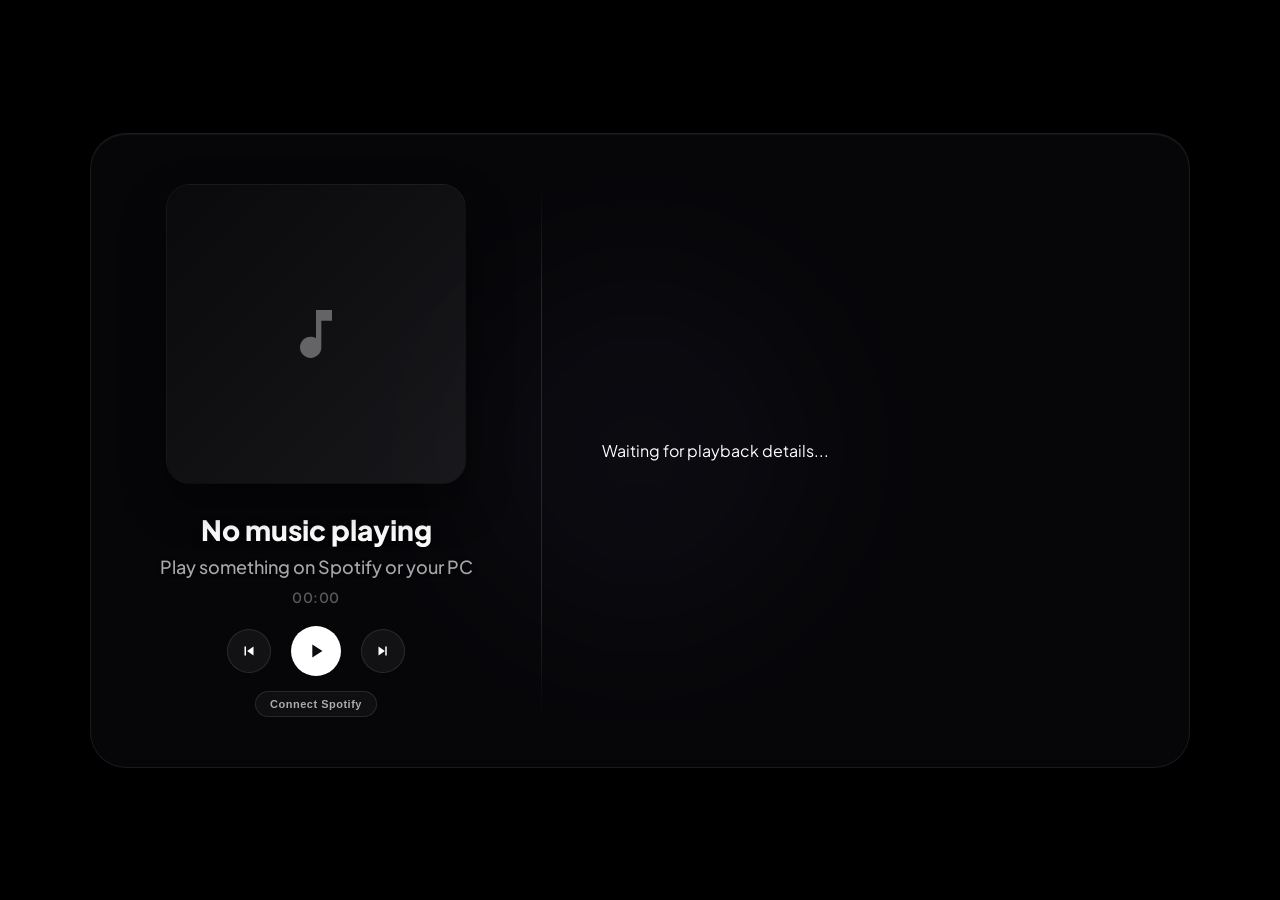
==== index.html @ 59d1b8b1 "Initial commit: Spotify Lyrics glassmorphic live wallpaper with WebGL rotating tunnel background and" ====
<!DOCTYPE html>
<html lang="vi">
<head>
  <meta charset="UTF-8" />
  <meta name="viewport" content="width=device-width, initial-scale=1.0" />
  <title>Spotify Lyrics Wallpaper</title>
  <link rel="stylesheet" href="style.css" />
</head>
<body>
  <!-- Fullscreen blurred background -->
  <div id="bg"></div>
  <div class="bg-overlay"></div>

  <!-- Main visual container -->
  <div class="container">
    <div class="card" id="player-card">
      
      <!-- Track panel containing Cover Art and Metadata (Left Side) -->
      <div class="track-panel">
        <div class="cover-wrapper">
          <div class="ambient-glow" id="ambient-glow"></div>
          <img id="cover" src="[data-uri]" alt="Album Art" />
          <div class="music-icon-placeholder" id="music-placeholder">
            <svg viewBox="0 0 24 24" width="64" height="64" fill="currentColor">
              <path d="M12 3v10.55c-.59-.34-1.27-.55-2-.55-2.21 0-4 1.79-4 4s1.79 4 4 4 4-1.79 4-4V7h4V3h-6z"/>
            </svg>
          </div>
        </div>
        <div class="metadata">
          <div id="title">No music playing</div>
          <div id="artist">Play something on Spotify or your PC</div>
          <div id="time-display">00:00</div>
          
          <!-- Media Control Buttons -->
          <div class="media-controls">
            <button id="btn-prev" class="control-btn" title="Previous Track">
              <svg viewBox="0 0 24 24"><path d="M6 6h2v12H6zm3.5 6L18 18V6z"/></svg>
            </button>
            <button id="btn-play-pause" class="control-btn" title="Play/Pause">
              <svg id="svg-play" viewBox="0 0 24 24"><path d="M8 5v14l11-7z"/></svg>
              <svg id="svg-pause" class="hidden" viewBox="0 0 24 24"><path d="M6 19h4V5H6zm8-14v14h4V5z"/></svg>
            </button>
            <button id="btn-next" class="control-btn" title="Next Track">
              <svg viewBox="0 0 24 24"><path d="M6 18l8.5-6L6 6zm9-12v12h2V6z"/></svg>
            </button>
          </div>

          <!-- Spotify Connect Panel -->
          <div class="spotify-setup-panel">
            <button id="btn-spotify-connect" class="spotify-btn">Connect Spotify</button>
          </div>
        </div>
      </div>

      <!-- Visual divider line (only visible in widescreen flex layout) -->
      <div class="divider"></div>

      <!-- Lyrics panel (Right Side) -->
      <div class="lyrics-panel">
        <div class="lyrics-container" id="lyrics-container">
          <div id="lyrics">Waiting for playback details...</div>
        </div>
      </div>

    </div>
  </div>

  <!-- Spotify OAuth Configuration Modal -->
  <div class="spotify-config-modal" id="spotify-config-modal">
    <div class="spotify-config-content">
      <h2>Kết nối Spotify Control</h2>
      <p>Do chạy dưới dạng hình nền nên ứng dụng không thể mô phỏng phím tắt hệ thống. Vui lòng kết nối với tài khoản Spotify của bạn qua API:</p>
      <ol>
        <li>Truy cập <a href="https://developer.spotify.com/dashboard" target="_blank" style="color: #1db954; text-decoration: underline;">Spotify Developer Dashboard</a> và tạo một App.</li>
        <li>Cài đặt App và thêm Redirect URI: <strong><code>http://localhost:8888/</code></strong></li>
        <li>Copy <strong>Client ID</strong> từ dashboard của Spotify và dán vào bên dưới:</li>
      </ol>
      
      <label for="spotify-client-id">Client ID</label>
      <input type="text" id="spotify-client-id" class="spotify-input" placeholder="Dán Client ID tại đây..." />
      
      <label for="spotify-token">Access Token (Hoặc dán toàn bộ URL lỗi sau khi đăng nhập)</label>
      <input type="text" id="spotify-token" class="spotify-input" placeholder="Nhấn nút Đăng nhập bên dưới, sau đó dán URL lỗi hoặc Token..." />

      <div class="spotify-modal-buttons">
        <button id="btn-modal-cancel" class="spotify-modal-btn cancel">Hủy</button>
        <button id="btn-modal-login" class="spotify-modal-btn save" style="background-color: #555;">1. Đăng nhập</button>
        <button id="btn-modal-save" class="spotify-modal-btn save">2. Lưu lại</button>
      </div>
    </div>
  </div>

  <script src="three.min.js"></script>
  <script src="script.js"></script>
</body>
</html>
---- style.css ----
@import url('https://fonts.googleapis.com/css2?family=Plus+Jakarta+Sans:wght@300;400;500;600;700;800&display=swap');

:root {
  --bg-color: #0b0c10;
  --text-main: #ffffff;
  --text-sub: rgba(255, 255, 255, 0.65);
  --text-lyrics-dim: rgba(255, 255, 255, 0.45);
  --glass-bg: rgba(15, 15, 20, 0.45);
  --glass-border: rgba(255, 255, 255, 0.08);
  --glass-shadow: 0 40px 100px rgba(0, 0, 0, 0.65);
  --accent-color: #1db954; /* Spotify green accent */
  --transition-speed: 0.4s;
}

* {
  box-sizing: border-box;
  margin: 0;
  padding: 0;
}

html, body {
  width: 100%;
  height: 100%;
  overflow: hidden;
  font-family: 'Plus Jakarta Sans', -apple-system, BlinkMacSystemFont, "Segoe UI", Roboto, sans-serif;
  background-color: var(--bg-color);
  color: var(--text-main);
  -webkit-font-smoothing: antialiased;
  -moz-osx-font-smoothing: grayscale;
}

/* Fullscreen Blurred Background Artwork */
#bg {
  position: fixed;
  inset: -10px;
  filter: blur(0px); /* Sharp tunnel by default, no brightness reduction */
  z-index: 1;
}

#bg canvas {
  width: 100% !important;
  height: 100% !important;
  display: block;
}

/* Extra overlay gradient to ensure deep blacks and UI legibility */
.bg-overlay {
  position: fixed;
  inset: 0;
  background: radial-gradient(circle at center, transparent 20%, rgba(0, 0, 0, 0.6) 80%);
  z-index: 2;
  pointer-events: none;
}

/* Main Container centered in wallpaper viewport */
.container {
  position: relative;
  width: 100%;
  height: 100%;
  display: flex;
  justify-content: center;
  align-items: center;
  z-index: 3;
  padding: 20px;
}

/* Glassmorphic Card */
.card {
  display: flex;
  flex-direction: row;
  align-items: stretch;
  justify-content: center;
  gap: 50px;
  width: 100%;
  max-width: 1100px;
  min-height: 520px;
  padding: 50px;
  border-radius: 36px;
  background: var(--glass-bg);
  backdrop-filter: blur(35px) saturate(130%);
  -webkit-backdrop-filter: blur(35px) saturate(130%);
  border: 1px solid var(--glass-border);
  box-shadow: var(--glass-shadow), inset 0 1px 0 rgba(255, 255, 255, 0.05);
  
  /* Transition state for track change */
  transition: transform var(--transition-speed) cubic-bezier(0.25, 1, 0.5, 1);
}

/* Track details panel on the left */
.track-panel {
  flex: 0 0 350px;
  display: flex;
  flex-direction: column;
  align-items: center;
  justify-content: center;
  text-align: center;
  transition: opacity var(--transition-speed) ease, transform var(--transition-speed) ease;
}

/* Ambient glow and artwork container */
.cover-wrapper {
  position: relative;
  width: 300px;
  height: 300px;
  margin-bottom: 28px;
  background: linear-gradient(135deg, rgba(255, 255, 255, 0.02) 0%, rgba(255, 255, 255, 0.07) 100%);
  border-radius: 24px;
  border: 1px solid rgba(255, 255, 255, 0.04);
  display: flex;
  justify-content: center;
  align-items: center;
}

.music-icon-placeholder {
  position: absolute;
  display: flex;
  justify-content: center;
  align-items: center;
  color: var(--text-main);
  opacity: 0.35;
  z-index: 4;
  pointer-events: none;
  transition: opacity var(--transition-speed) ease;
}

#cover {
  width: 100%;
  height: 100%;
  object-fit: cover;
  border-radius: 24px;
  box-shadow: 0 20px 45px rgba(0, 0, 0, 0.45);
  transition: transform 0.5s cubic-bezier(0.25, 1, 0.5, 1);
  z-index: 5;
  position: relative;
  background: transparent;
}

.cover-wrapper:hover #cover {
  transform: scale(1.02);
}

.ambient-glow {
  position: absolute;
  inset: 10px;
  border-radius: 24px;
  background-size: cover;
  background-position: center;
  filter: blur(35px) opacity(0.65);
  transform: scale(0.95);
  z-index: 3;
  transition: background-image 0.8s cubic-bezier(0.25, 1, 0.5, 1);
}

/* Metadata Text styling */
.metadata {
  width: 100%;
}

#title {
  font-size: 28px;
  font-weight: 800;
  line-height: 1.25;
  color: var(--text-main);
  margin-bottom: 8px;
  display: -webkit-box;
  -webkit-line-clamp: 2;
  -webkit-box-orient: vertical;
  overflow: hidden;
  text-overflow: ellipsis;
  text-shadow: 0 2px 10px rgba(0,0,0,0.3);
}

#artist {
  font-size: 18px;
  font-weight: 500;
  color: var(--text-sub);
  display: -webkit-box;
  -webkit-line-clamp: 1;
  -webkit-box-orient: vertical;
  overflow: hidden;
  text-overflow: ellipsis;
  text-shadow: 0 2px 6px rgba(0,0,0,0.3);
}

#time-display {
  font-size: 14px;
  font-weight: 600;
  color: var(--text-sub);
  opacity: 0.5;
  margin-top: 10px;
  letter-spacing: 0.5px;
}

/* Visual Divider */
.divider {
  width: 1px;
  background: linear-gradient(to bottom, transparent, rgba(255, 255, 255, 0.12) 20%, rgba(255, 255, 255, 0.12) 80%, transparent);
}

/* Lyrics panel on the right */
.lyrics-panel {
  flex: 1;
  display: flex;
  flex-direction: column;
  justify-content: center;
  min-width: 0; /* Prevents flex children from breaking parent layout */
  transition: opacity var(--transition-speed) ease, transform var(--transition-speed) ease;
}

.lyrics-container {
  max-height: 420px;
  overflow-y: auto;
  padding: 30px 10px;
  scroll-behavior: smooth;
  
  /* Mask gradient to fade text at boundaries */
  mask-image: linear-gradient(to bottom, transparent 0%, black 15%, black 85%, transparent 100%);
  -webkit-mask-image: linear-gradient(to bottom, transparent 0%, black 15%, black 85%, transparent 100%);
}

#lyrics {
  display: flex;
  flex-direction: column;
  gap: 4px;
  text-align: left;
  font-family: inherit;
}

.lyric-line {
  font-size: 20px;
  line-height: 1.5;
  font-weight: 600;
  color: var(--text-lyrics-dim);
  transition: all 0.35s cubic-bezier(0.25, 1, 0.5, 1);
  transform-origin: center left;
  padding: 10px 0;
}

.lyric-line:hover {
  color: rgba(255, 255, 255, 0.85);
}

.lyric-line.active {
  color: var(--text-main);
  font-size: 24px;
  font-weight: 800;
  transform: scale(1.025);
  text-shadow: 0 0 20px rgba(255, 255, 255, 0.4);
}

/* Custom Scrollbar Styles */
.lyrics-container::-webkit-scrollbar {
  width: 5px;
}

.lyrics-container::-webkit-scrollbar-track {
  background: transparent;
}

.lyrics-container::-webkit-scrollbar-thumb {
  background: rgba(255, 255, 255, 0.08);
  border-radius: 10px;
  transition: background 0.3s;
}

.lyrics-container::-webkit-scrollbar-thumb:hover {
  background: rgba(255, 255, 255, 0.2);
}

/* Transition active styling during song updates */
.card.changing .track-panel,
.card.changing .lyrics-panel {
  opacity: 0;
  transform: translateY(12px);
}

/* Responsive configurations for vertical viewport or small monitors */
@media (max-width: 900px) {
  .card {
    flex-direction: column;
    align-items: center;
    gap: 20px;
    padding: 30px;
    max-height: 90vh;
    min-height: auto;
  }
  
  .track-panel {
    flex: 0 0 auto;
    text-align: center;
  }
  
  .cover-wrapper {
    width: 200px;
    height: 200px;
    margin-bottom: 15px;
  }
  
  #title {
    font-size: 22px;
  }
  
  #artist {
    font-size: 15px;
  }
  
  .divider {
    display: none;
  }
  
  .lyrics-panel {
    width: 100%;
  }
  
  .lyrics-container {
    max-height: 230px;
    padding: 20px 5px;
    mask-image: linear-gradient(to bottom, transparent 0%, black 20%, black 80%, transparent 100%);
    -webkit-mask-image: linear-gradient(to bottom, transparent 0%, black 20%, black 80%, transparent 100%);
  }
      #lyrics {
        text-align: center;
      }
      
      .lyric-line {
        font-size: 16px;
        line-height: 1.5;
        padding: 8px 0;
        transform-origin: center center;
      }
      
      .lyric-line.active {
        font-size: 19px;
      }
}

/* Media Controls */
.media-controls {
  display: flex;
  justify-content: center;
  align-items: center;
  gap: 20px;
  margin-top: 20px;
}

.control-btn {
  background: rgba(255, 255, 255, 0.05);
  border: 1px solid rgba(255, 255, 255, 0.1);
  border-radius: 50%;
  width: 44px;
  height: 44px;
  display: flex;
  justify-content: center;
  align-items: center;
  cursor: pointer;
  transition: all 0.3s cubic-bezier(0.25, 0.8, 0.25, 1);
  color: var(--text-main);
  outline: none;
}

.control-btn svg {
  width: 18px;
  height: 18px;
  fill: currentColor;
  transition: transform 0.2s ease;
}

.control-btn:hover {
  background: rgba(255, 255, 255, 0.15);
  border-color: rgba(255, 255, 255, 0.3);
  box-shadow: 0 0 15px rgba(255, 255, 255, 0.15);
  color: var(--accent-color);
}

.control-btn:hover svg {
  transform: scale(1.1);
}

.control-btn:active {
  transform: scale(0.95);
}

#btn-play-pause {
  width: 50px;
  height: 50px;
  background: var(--text-main);
  color: var(--bg-color);
  border: none;
}

#btn-play-pause svg {
  width: 22px;
  height: 22px;
}

#btn-play-pause:hover {
  background: var(--accent-color);
  color: var(--text-main);
  box-shadow: 0 0 20px rgba(29, 185, 84, 0.4);
}

.hidden {
  display: none !important;
}

/* Spotify Connect Setup Panel */
.spotify-setup-panel {
  margin-top: 15px;
  display: flex;
  flex-direction: column;
  align-items: center;
  gap: 10px;
}

.spotify-btn {
  background: rgba(255, 255, 255, 0.04);
  color: var(--text-sub);
  border: 1px solid rgba(255, 255, 255, 0.1);
  padding: 6px 14px;
  border-radius: 20px;
  font-weight: 600;
  cursor: pointer;
  transition: all 0.3s ease;
  font-size: 11px;
  letter-spacing: 0.5px;
}

.spotify-btn:hover {
  background: var(--accent-color);
  color: #fff;
  border-color: var(--accent-color);
  box-shadow: 0 4px 12px rgba(29, 185, 84, 0.3);
}

.spotify-btn:active {
  transform: translateY(1px);
}

/* Input boxes for Spotify OAuth settings */
.spotify-config-modal {
  position: fixed;
  inset: 0;
  background: rgba(0, 0, 0, 0.7);
  backdrop-filter: blur(12px);
  z-index: 100;
  display: flex;
  justify-content: center;
  align-items: center;
  opacity: 0;
  pointer-events: none;
  transition: opacity 0.3s ease;
}

.spotify-config-modal.active {
  opacity: 1;
  pointer-events: auto;
}

.spotify-config-content {
  background: rgba(18, 18, 22, 0.95);
  border: 1px solid rgba(255, 255, 255, 0.1);
  padding: 30px;
  border-radius: 24px;
  max-width: 450px;
  width: 90%;
  box-shadow: 0 25px 60px rgba(0,0,0,0.6);
  text-align: left;
}

.spotify-config-content h2 {
  font-size: 20px;
  font-weight: 800;
  margin-bottom: 12px;
  color: var(--text-main);
}

.spotify-config-content p {
  font-size: 13px;
  color: var(--text-sub);
  margin-bottom: 16px;
  line-height: 1.4;
}

.spotify-config-content ol {
  font-size: 12.5px;
  color: var(--text-sub);
  margin-bottom: 16px;
  padding-left: 20px;
  line-height: 1.5;
}

.spotify-config-content ol li {
  margin-bottom: 6px;
}

.spotify-config-content label {
  display: block;
  font-size: 11px;
  font-weight: 700;
  text-transform: uppercase;
  color: var(--text-sub);
  margin-bottom: 6px;
  letter-spacing: 0.5px;
}

.spotify-input {
  width: 100%;
  background: rgba(255, 255, 255, 0.05);
  border: 1px solid rgba(255, 255, 255, 0.15);
  color: var(--text-main);
  padding: 10px 14px;
  border-radius: 10px;
  margin-bottom: 15px;
  font-family: inherit;
  font-size: 13px;
  outline: none;
  transition: border-color 0.3s;
}

.spotify-input:focus {
  border-color: var(--accent-color);
}

.spotify-modal-buttons {
  display: flex;
  justify-content: flex-end;
  gap: 12px;
  margin-top: 10px;
}

.spotify-modal-btn {
  padding: 9px 18px;
  border-radius: 10px;
  font-weight: 700;
  cursor: pointer;
  transition: all 0.2s;
  font-size: 13px;
  outline: none;
}

.spotify-modal-btn.cancel {
  background: transparent;
  border: 1px solid rgba(255, 255, 255, 0.2);
  color: var(--text-main);
}

.spotify-modal-btn.cancel:hover {
  background: rgba(255, 255, 255, 0.05);
}

.spotify-modal-btn.save {
  background: var(--accent-color);
  color: #fff;
  border: none;
}

.spotify-modal-btn.save:hover {
  background: #1ed760;
  box-shadow: 0 4px 12px rgba(29, 185, 84, 0.3);
}
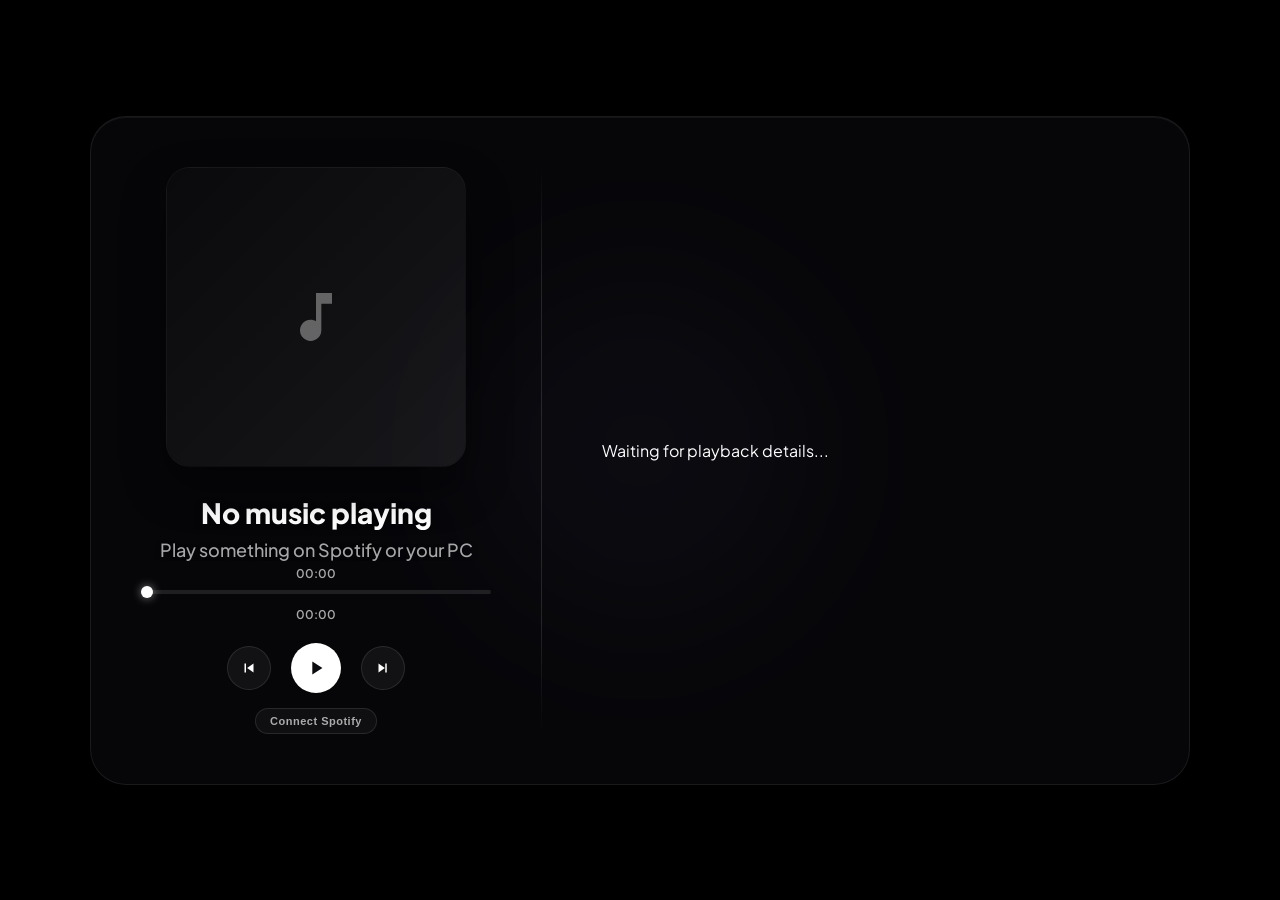
==== commit 49cca64b: "Update redirect_uri to 127.0.0.1 for Spotify loopback IP compliance" ====
--- a/index.html
+++ b/index.html
@@ -29,7 +29,16 @@
         <div class="metadata">
           <div id="title">No music playing</div>
           <div id="artist">Play something on Spotify or your PC</div>
-          <div id="time-display">00:00</div>
+          <div id="time-display" class="hidden">00:00</div>
+          
+          <!-- Progress Bar / Timeline Slider -->
+          <div class="progress-container">
+            <span id="time-current" class="time-label">00:00</span>
+            <div class="progress-bar-wrapper">
+              <input type="range" id="progress-slider" min="0" max="100" value="0" step="0.1" />
+            </div>
+            <span id="time-total" class="time-label">00:00</span>
+          </div>
           
           <!-- Media Control Buttons -->
           <div class="media-controls">
@@ -68,19 +77,19 @@
   <!-- Spotify OAuth Configuration Modal -->
   <div class="spotify-config-modal" id="spotify-config-modal">
     <div class="spotify-config-content">
-      <h2>Kết nối Spotify Control</h2>
-      <p>Do chạy dưới dạng hình nền nên ứng dụng không thể mô phỏng phím tắt hệ thống. Vui lòng kết nối với tài khoản Spotify của bạn qua API:</p>
+      <h2>Kết nối Spotify Control (PKCE)</h2>
+      <p>Do Spotify đã dừng cơ chế cũ, vui lòng kết nối theo cơ chế bảo mật mới (không cần Client Secret):</p>
       <ol>
         <li>Truy cập <a href="https://developer.spotify.com/dashboard" target="_blank" style="color: #1db954; text-decoration: underline;">Spotify Developer Dashboard</a> và tạo một App.</li>
-        <li>Cài đặt App và thêm Redirect URI: <strong><code>http://localhost:8888/</code></strong></li>
-        <li>Copy <strong>Client ID</strong> từ dashboard của Spotify và dán vào bên dưới:</li>
+        <li>Trong cài đặt App, thêm Redirect URI: <strong><code>http://127.0.0.1:8888/</code></strong></li>
+        <li>Sao chép <strong>Client ID</strong> dán vào ô bên dưới:</li>
       </ol>
       
       <label for="spotify-client-id">Client ID</label>
       <input type="text" id="spotify-client-id" class="spotify-input" placeholder="Dán Client ID tại đây..." />
       
-      <label for="spotify-token">Access Token (Hoặc dán toàn bộ URL lỗi sau khi đăng nhập)</label>
-      <input type="text" id="spotify-token" class="spotify-input" placeholder="Nhấn nút Đăng nhập bên dưới, sau đó dán URL lỗi hoặc Token..." />
+      <label for="spotify-token">Đường dẫn chuyển hướng (Redirect URL)</label>
+      <input type="text" id="spotify-token" class="spotify-input" placeholder="Nhấn Đăng nhập, sau đó dán toàn bộ URL lỗi (?code=...) tại đây..." />
 
       <div class="spotify-modal-buttons">
         <button id="btn-modal-cancel" class="spotify-modal-btn cancel">Hủy</button>
--- a/style.css
+++ b/style.css
@@ -554,7 +554,83 @@
   border: none;
 }
 
-.spotify-modal-btn.save:hover {
-  background: #1ed760;
-  box-shadow: 0 4px 12px rgba(29, 185, 84, 0.3);
+}
+
+/* Progress Slider */
+.progress-container {
+  display: flex;
+  align-items: center;
+  gap: 12px;
+  width: 100%;
+  margin-top: 15px;
+}
+
+.time-label {
+  font-size: 12px;
+  font-weight: 600;
+  color: var(--text-sub);
+  width: 40px;
+}
+
+#time-current {
+  text-align: right;
+}
+
+#time-total {
+  text-align: left;
+}
+
+.progress-bar-wrapper {
+  flex: 1;
+  position: relative;
+  display: flex;
+  align-items: center;
+  height: 20px;
+}
+
+#progress-slider {
+  -webkit-appearance: none;
+  appearance: none;
+  width: 100%;
+  height: 4px;
+  border-radius: 2px;
+  background: rgba(255, 255, 255, 0.1);
+  outline: none;
+  cursor: pointer;
+  transition: background 0.3s;
+}
+
+#progress-slider:hover {
+  background: rgba(255, 255, 255, 0.2);
+}
+
+#progress-slider::-webkit-slider-thumb {
+  -webkit-appearance: none;
+  appearance: none;
+  width: 12px;
+  height: 12px;
+  border-radius: 50%;
+  background: var(--text-main);
+  box-shadow: 0 0 10px rgba(255, 255, 255, 0.5);
+  transition: transform 0.1s ease, background-color 0.2s;
+}
+
+#progress-slider:hover::-webkit-slider-thumb {
+  background: var(--accent-color);
+  transform: scale(1.2);
+}
+
+#progress-slider::-moz-range-thumb {
+  width: 12px;
+  height: 12px;
+  border: none;
+  border-radius: 50%;
+  background: var(--text-main);
+  box-shadow: 0 0 10px rgba(255, 255, 255, 0.5);
+  transition: transform 0.1s ease, background-color 0.2s;
+}
+
+#progress-slider:hover::-moz-range-thumb {
+  background: var(--accent-color);
+  transform: scale(1.2);
 }
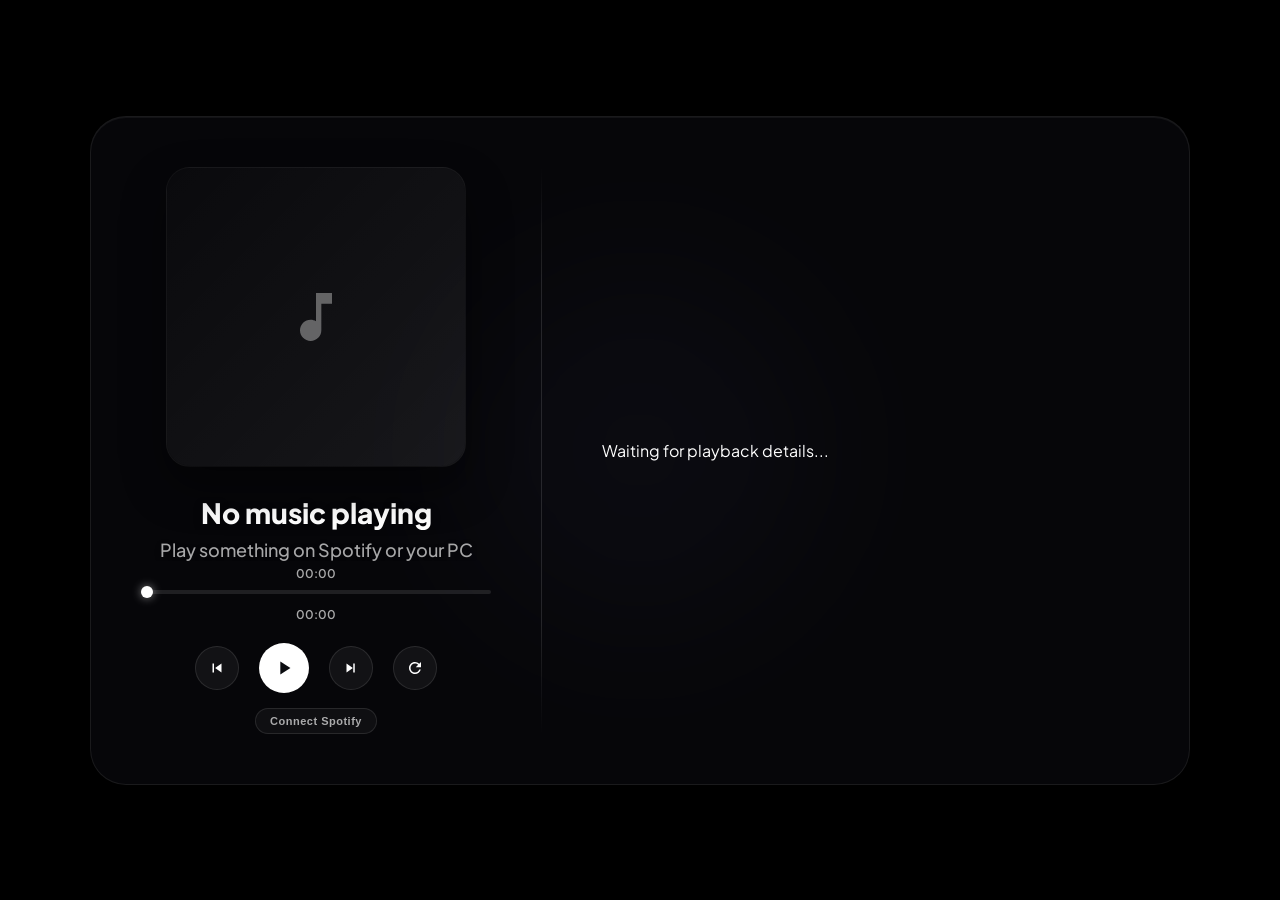
==== commit 164576a4: "Fix .lively packaging and binary corruption, add pack script, and update README instructions" ====
--- a/index.html
+++ b/index.html
@@ -52,6 +52,9 @@
             <button id="btn-next" class="control-btn" title="Next Track">
               <svg viewBox="0 0 24 24"><path d="M6 18l8.5-6L6 6zm9-12v12h2V6z"/></svg>
             </button>
+            <button id="btn-reload-lyrics" class="control-btn" title="Tải lại lời bài hát">
+              <svg viewBox="0 0 24 24"><path d="M17.65 6.35A7.958 7.958 0 0 0 12 4c-4.42 0-7.99 3.58-7.99 8s3.57 8 7.99 8c3.73 0 6.84-2.55 7.73-6h-2.08A5.99 5.99 0 0 1 12 18c-3.31 0-6-2.69-6-6s2.69-6 6-6c1.66 0 3.14.69 4.22 1.78L13 11h7V4l-2.35 2.35z"/></svg>
+            </button>
           </div>
 
           <!-- Spotify Connect Panel -->
--- a/style.css
+++ b/style.css
@@ -633,4 +633,18 @@
 #progress-slider:hover::-moz-range-thumb {
   background: var(--accent-color);
   transform: scale(1.2);
+}
+
+/* Reload Button Spin Animation */
+@keyframes spin {
+  from {
+    transform: rotate(0deg);
+  }
+  to {
+    transform: rotate(360deg);
+  }
+}
+
+.control-btn.spinning svg {
+  animation: spin 1s linear infinite;
 }
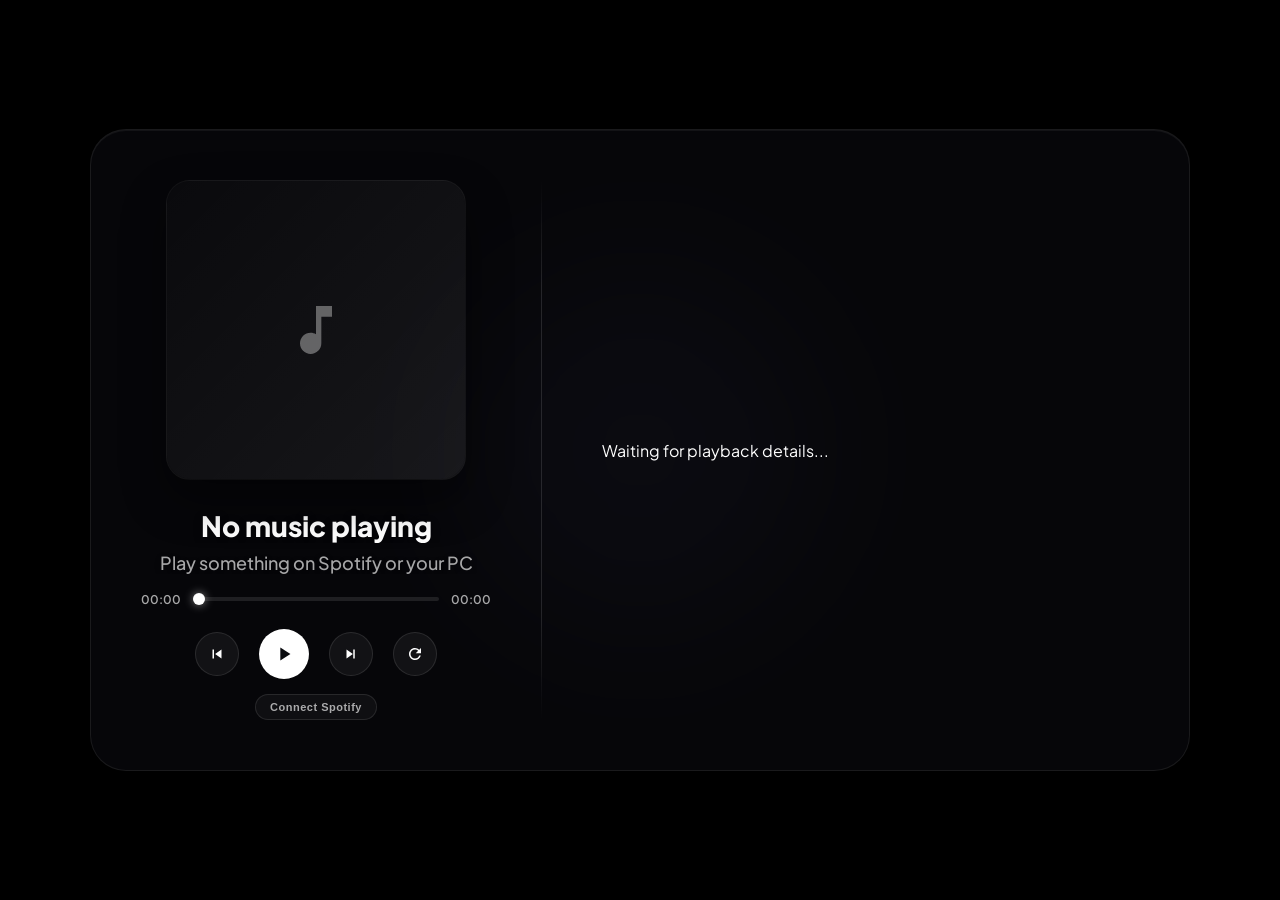
==== commit 81a056d5: "fix: stabilize lyrics sync and Spotify helper" ====
--- a/index.html
+++ b/index.html
@@ -69,6 +69,7 @@
 
       <!-- Lyrics panel (Right Side) -->
       <div class="lyrics-panel">
+        <div id="lyrics-status" class="lyrics-status" hidden></div>
         <div class="lyrics-container" id="lyrics-container">
           <div id="lyrics">Waiting for playback details...</div>
         </div>
@@ -103,6 +104,7 @@
   </div>
 
   <script src="three.min.js"></script>
+  <script src="lyrics-core.js"></script>
   <script src="script.js"></script>
 </body>
 </html>
--- a/style.css
+++ b/style.css
@@ -207,7 +207,26 @@
   transition: opacity var(--transition-speed) ease, transform var(--transition-speed) ease;
 }
 
+.lyrics-status {
+  align-self: flex-start;
+  margin: 0 10px 8px;
+  padding: 5px 10px;
+  border: 1px solid rgba(255, 255, 255, 0.12);
+  border-radius: 999px;
+  background: rgba(0, 0, 0, 0.2);
+  color: var(--text-sub);
+  font-size: 11px;
+  font-weight: 700;
+  letter-spacing: 0.04em;
+  text-transform: uppercase;
+}
+
+.lyrics-status.error {
+  color: #ffb4b4;
+}
+
 .lyrics-container {
+  position: relative;
   max-height: 420px;
   overflow-y: auto;
   padding: 30px 10px;
@@ -554,7 +573,6 @@
   border: none;
 }
 
-}
 
 /* Progress Slider */
 .progress-container {
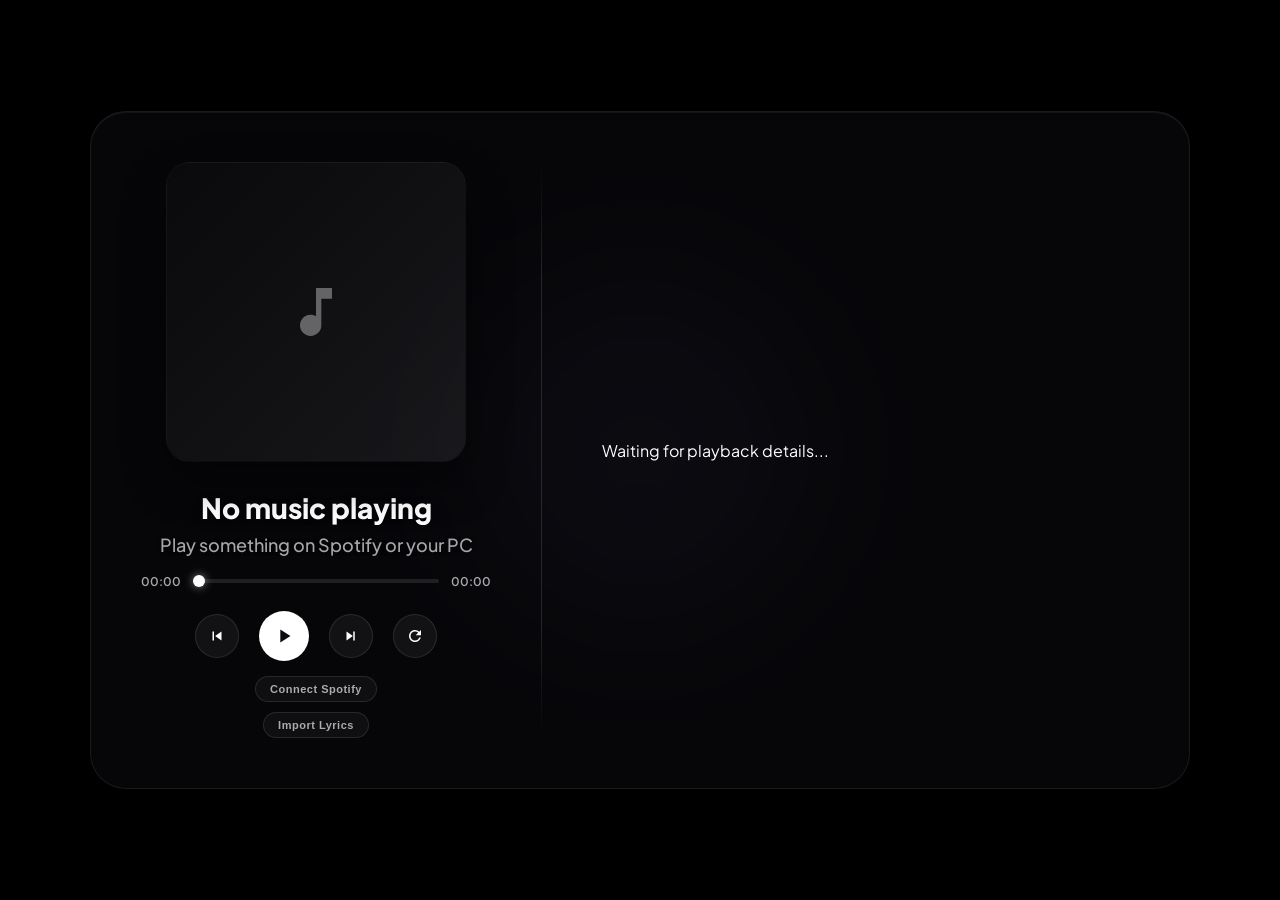
==== commit 5b1483a4: "Fix lyrics matching and add local lyrics importer" ====
--- a/index.html
+++ b/index.html
@@ -60,6 +60,7 @@
           <!-- Spotify Connect Panel -->
           <div class="spotify-setup-panel">
             <button id="btn-spotify-connect" class="spotify-btn">Connect Spotify</button>
+            <button id="btn-import-lyrics" class="spotify-btn" title="Nhập lời bài hát từ file LRC hoặc TXT">Import Lyrics</button>
           </div>
         </div>
       </div>
@@ -107,4 +108,4 @@
   <script src="lyrics-core.js"></script>
   <script src="script.js"></script>
 </body>
-</html>+</html>
